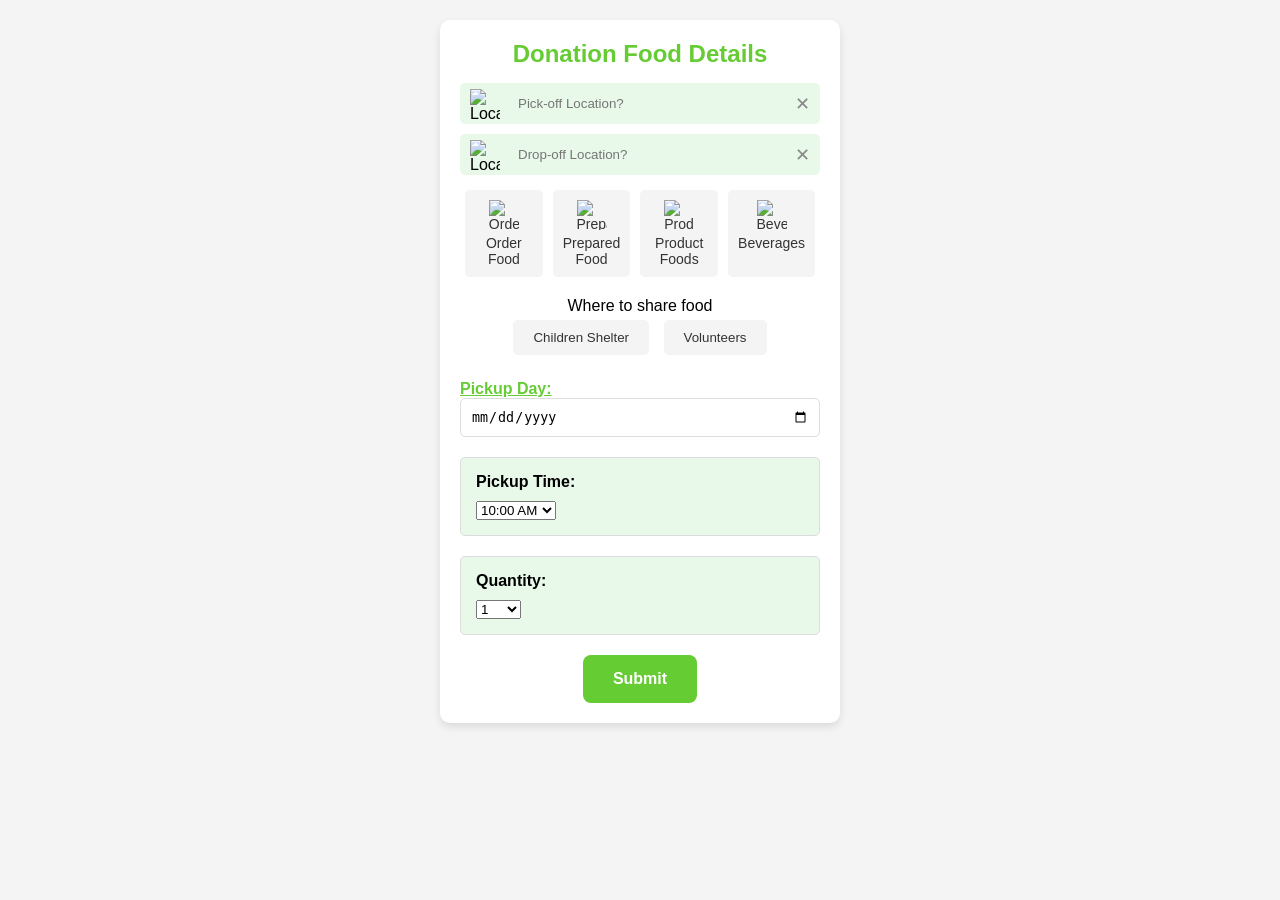
==== homepage.html @ c558004c "Add files via upload" ====
<!DOCTYPE html>
<html lang="en">
<head>
    <meta charset="UTF-8">
    <meta name="viewport" content="width=device-width, initial-scale=1.0">
    <title>Donation Food Details</title>
    <style>
        * {
            margin: 0;
            padding: 0;
            box-sizing: border-box;
        }

        body {
            font-family: Arial, sans-serif;
            background-color: #f4f4f4;
            display: flex;
            justify-content: center;
            padding: 20px;
        }

        .container {
            width: 100%;
            max-width: 400px;
            background-color: #fff;
            border-radius: 10px;
            box-shadow: 0 4px 8px rgba(0, 0, 0, 0.1);
            padding: 20px;
        }

        .header h2 {
            color: #66cc33;
            text-align: center;
            margin-bottom: 15px;
        }

        .search-bar {
            display: flex;
            align-items: center;
            background-color: #e9f9e9;
            border-radius: 5px;
            padding: 5px 10px;
            margin-bottom: 10px;
        }

        .address-input, .pickup-input {
            width: 90%;
            padding: 8px;
            border: none;
            background-color: transparent;
            outline: none;
            color: #333;
        }

        .clear-btn {
            background: none;
            border: none;
            font-size: 18px;
            color: #888;
            cursor: pointer;
        }
        .location-icon {
        height: 30px; /* Same height as the text input */
        width: 30px; /* Set to maintain a square ratio */
        margin-right: 10px; /* Add spacing between the icon and the input */
}

        .pickup-input {
            width: 100%;
            padding: 10px;
            border: 1px solid #ddd;
            border-radius: 5px;
            margin-top: 10px;
        }

        .food-category {
            display: flex;
            justify-content: space-between;
            margin: 15px 0;
        }

        .category-btn {
            flex: 1;
            padding: 10px;
            font-size: 14px;
            border: none;
            background-color: #f4f4f4;
            border-radius: 5px;
            margin: 0 5px;
            display: flex;
            flex-direction: column;
            align-items: center;
            cursor: pointer;
            color: #333;
        }

        .category-btn.active {
            background-color: #66cc33;
            color: white;
        }

        .category-icon {
            width: 30px;
            height: 30px;
            margin-bottom: 5px;
        }

        .donation-options {
            text-align: center;
            margin: 20px 0;
        }

        .donate-btn, .ngo-btn {
            padding: 10px 20px;
            border: none;
            border-radius: 5px;
            margin: 5px;
            cursor: pointer;
            color: #333;
            background-color: #f4f4f4;
        }

        .donate-btn.active, .ngo-btn.active {
            background-color: #66cc33;
            color: white;
        }

        .details, .pickup-time, .quantity {
            margin-bottom: 20px;
        }

        .details p {
            cursor: pointer;
            color: #66cc33;
            text-decoration: underline;
        }

        .details p:hover {
            color: #55aa22;
        }

        .date-input {
            width: 100%;
            padding: 10px;
            border: 1px solid #ddd;
            border-radius: 5px;
        }

        .pickup-time p, .quantity p {
            font-weight: bold;
        }

        .time-slider, .quantity-slider {
            width: 100%;
            margin: 10px 0;
        }

        .time-labels, .quantity-labels {
            display: flex;
            justify-content: space-between;
            font-size: 12px;
            color: #888;
        }

        .time-labels span:nth-child(2) {
            font-weight: bold;
            color: #333;
        }
        .dropoff-input {
            width: 100%;
            padding: 10px;
            border: 1px solid #ddd;
            border-radius: 5px;
            margin-top: 10px;
        }
        .pickup-time, .quantity {
            padding: 15px;
            border: 1px solid #ddd;
            border-radius: 5px;
            background-color: #e9f9e9;
        }

        .pickup-time p, .quantity p {
            font-weight: bold;
            margin-bottom: 10px;
        }

        .time-dropdown, .quantity-dropdown {
            width: 100%;
            padding: 10px;
            border: 1px solid #ccc;
            border-radius: 5px;
            background-color: #fff;
        }

        .submit-section {
            text-align: center;
            margin-top: 20px;
        }
        

        .submit-btn {
            padding: 15px 30px;
            background-color: #66cc33;
            border: none;
            border-radius: 8px;
            color: #fff;
            font-size: 16px;
            font-weight: bold;
            cursor: pointer;
            transition: background-color 0.3s ease;
        }

        .submit-btn:hover {
            background-color: #55aa22;
        }
    </style>
</head>
<body>
    <div class="container">
        <header class="header">
            <h2>Donation Food Details</h2>
           <div class="search-bar">
                <img src="../backgroundpic/location.png" alt="Location Icon" class="location-icon">
                <input type="text" placeholder="Pick-off Location?" id="pickoff-location" class="address-input" onclick="navigateToMap(this)">
                <button class="clear-btn" onclick="clearDropoffLocation()">✕</button>
            </div>
            <div class="search-bar">
                <img src="../backgroundpic/location.png" alt="Location Icon" class="location-icon">
                <input type="text" placeholder="Drop-off Location?" id="dropoff-location" class="address-input" onclick="navigateToMap(this)">
                <button class="clear-btn" onclick="clearDropoffLocation()">✕</button>
            </div>
            
        </header>

        <div class="food-category">
            <button class="category-btn" onclick="selectCategory(this)">
                <img src="../backgroundpic/cart.png" alt="Order Food" class="category-icon">
                <span>Order Food</span>
            </button>
            <button class="category-btn" onclick="selectCategory(this)">
                <img src="../backgroundpic/cookfood.png" alt="Prepared Food" class="category-icon">
                <span>Prepared Food</span>
            </button>
            <button class="category-btn" onclick="selectCategory(this)">
                <img src="../backgroundpic/cangoods.png" alt="Product Foods" class="category-icon">
                <span>Product Foods</span>
            </button>
            <button class="category-btn" onclick="selectCategory(this)">
                <img src="../backgroundpic/cangoods.png" alt="Beverages" class="category-icon">
                <span>Beverages</span>
            </button>
        </div>

        <div class="donation-options">
            <p>Where to share food</p>
            <button class="donate-btn" onclick="selectOption(this)">Children Shelter</button>
            <button class="ngo-btn" onclick="selectOption(this)">Volunteers</button>
        </div>

        <div class="details">
            <p><strong>Pickup Day:</strong></p>
            <input type="date" class="date-input">
        </div>
        

        <div class="pickup-time">
            <p><strong>Pickup Time:</strong></p>
            <select class="-time-dropdown">
                <option value="10">10:00 AM</option>
                <option value="11">11:00 AM</option>
                <option value="12">12:00 PM</option>
                <option value="13">01:00 PM</option>
                <option value="14">02:00 PM</option>
                <option value="15">03:00 PM</option>
                <option value="16">04:00 PM</option>
                <option value="17">05:00 PM</option>
                <option value="18">06:00 PM</option>
                <option value="19">07:00 PM</option>
                <option value="20">08:00 PM</option>
                <option value="21">09:00 PM</option>
            </select>
        </div>

        <div class="quantity">
            <p><strong>Quantity:</strong></p>
            <select class="-quantity-dropdown">
                <option value="1">1</option>
                <option value="2">2</option>
                <option value="3">3</option>
                <option value="4">4</option>
                <option value="5">5</option>
                <option value="10">10</option>
                <option value="20">20</option>
                <option value="50">50</option>
                <option value="100">100</option>
            </select>
            
        </div>
    
        <div class="submit-section">
            <button type="button" class="submit-btn">Submit</button>
        </div>
        </div>

    <script src="homepageFolder/homepage.js"></script>
</body>
</html>
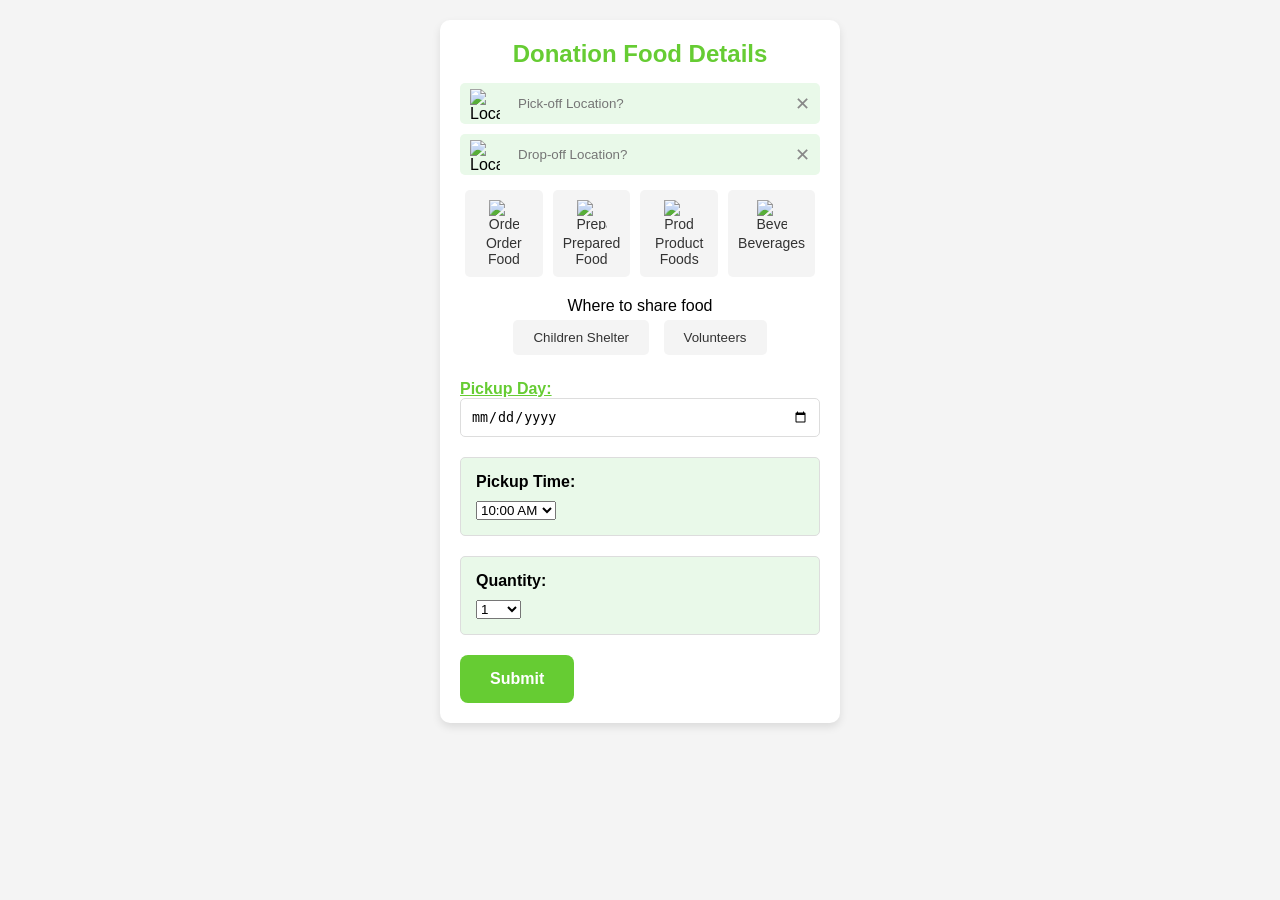
==== commit e39d57f0: "Add files via upload" ====
--- a/homepage.html
+++ b/homepage.html
@@ -220,17 +220,27 @@
     <div class="container">
         <header class="header">
             <h2>Donation Food Details</h2>
-           <div class="search-bar">
+            <div class="search-bar">
                 <img src="../backgroundpic/location.png" alt="Location Icon" class="location-icon">
-                <input type="text" placeholder="Pick-off Location?" id="pickoff-location" class="address-input" onclick="navigateToMap(this)">
+                <input 
+                    type="text" 
+                    placeholder="Pick-off Location?" 
+                    id="pickoff-location" 
+                    class="address-input" 
+                    onclick="navigateToMap(this, 'pickoff')">
+                <button class="clear-btn" onclick="clearPickoffLocation()">✕</button>
+            </div>
+            
+            <div class="search-bar">
+                <img src="../backgroundpic/location.png" alt="Location Icon" class="location-icon">
+                <input 
+                    type="text" 
+                    placeholder="Drop-off Location?" 
+                    id="dropoff-location" 
+                    class="address-input" 
+                    onclick="navigateToMap(this, 'dropoff')">
                 <button class="clear-btn" onclick="clearDropoffLocation()">✕</button>
             </div>
-            <div class="search-bar">
-                <img src="../backgroundpic/location.png" alt="Location Icon" class="location-icon">
-                <input type="text" placeholder="Drop-off Location?" id="dropoff-location" class="address-input" onclick="navigateToMap(this)">
-                <button class="clear-btn" onclick="clearDropoffLocation()">✕</button>
-            </div>
-            
         </header>
 
         <div class="food-category">
@@ -298,10 +308,7 @@
             
         </div>
     
-        <div class="submit-section">
-            <button type="button" class="submit-btn">Submit</button>
-        </div>
-        </div>
+        <button class="submit-btn">Submit</button>
 
     <script src="homepageFolder/homepage.js"></script>
 </body>
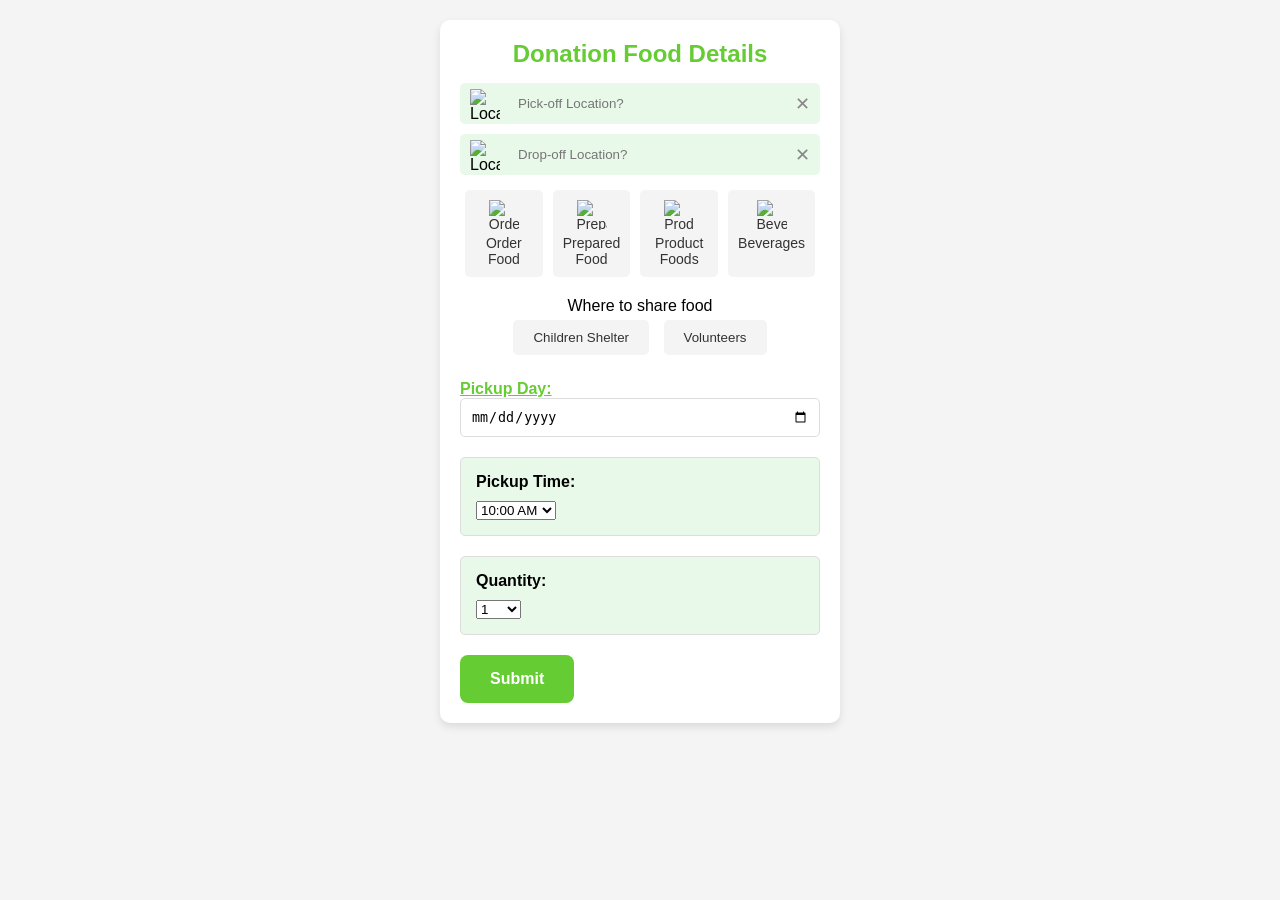
==== commit 8c14efc9: "Add files via upload" ====
--- a/homepage.html
+++ b/homepage.html
@@ -310,6 +310,6 @@
     
         <button class="submit-btn">Submit</button>
 
-    <script src="homepageFolder/homepage.js"></script>
+    <script src="homepage.js"></script>
 </body>
 </html>
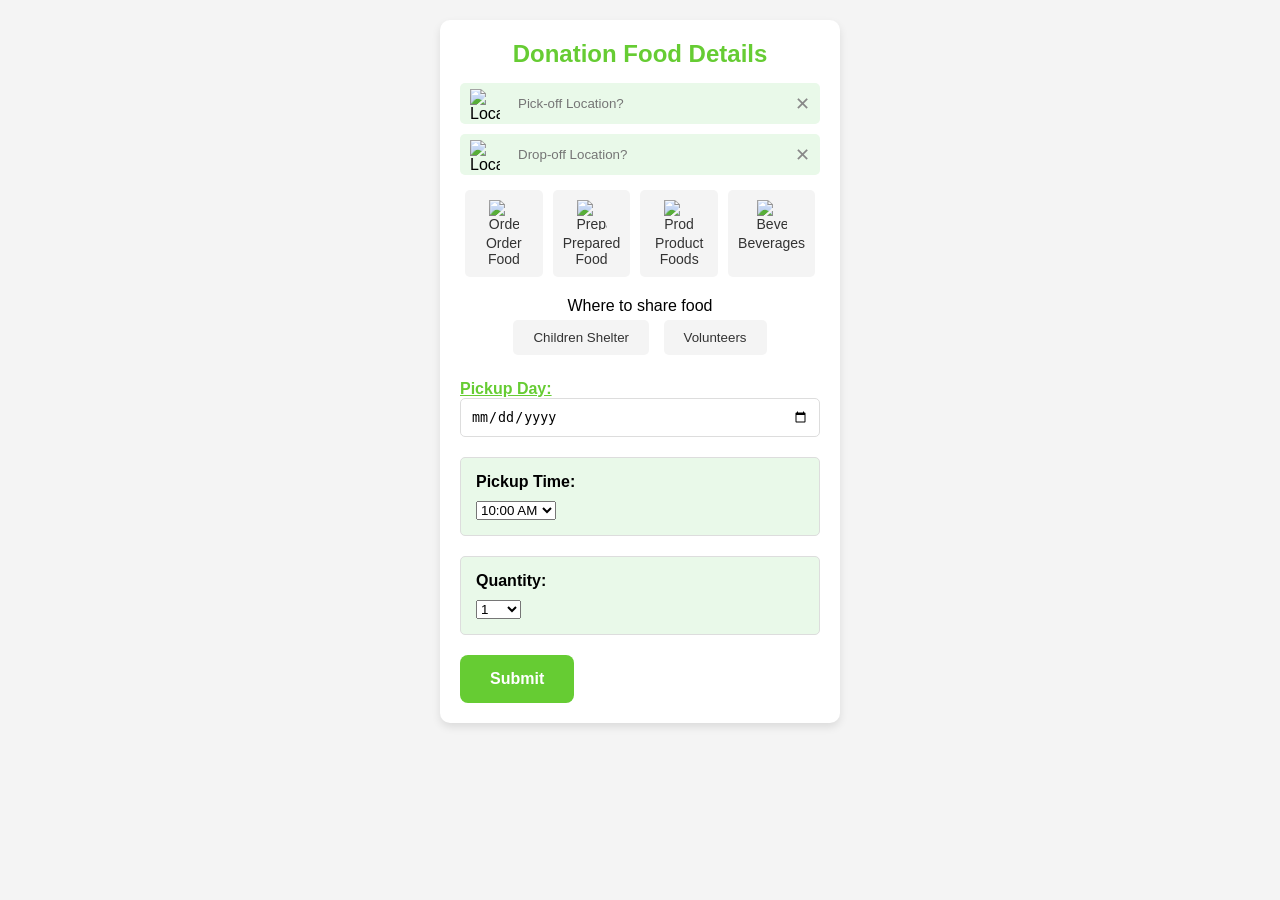
==== commit fdc04b9a: "Add files via upload" ====
--- a/homepage.html
+++ b/homepage.html
@@ -310,6 +310,6 @@
     
         <button class="submit-btn">Submit</button>
 
-    <script src="homepage.js"></script>
+    <script src="homepageFolder/homepage.js"></script>
 </body>
 </html>
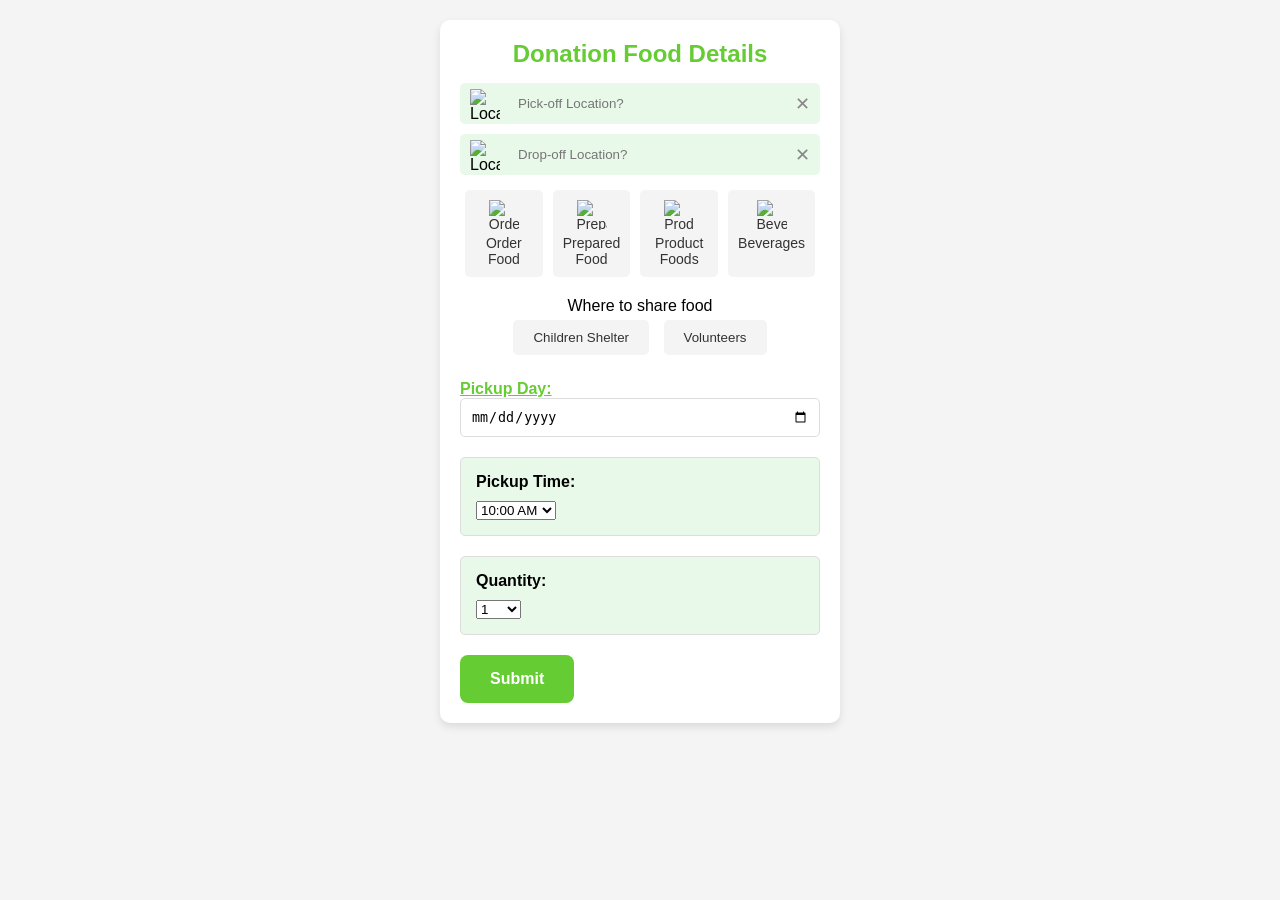
==== commit af0c01d7: "Add files via upload" ====
--- a/homepage.html
+++ b/homepage.html
@@ -60,10 +60,10 @@
             cursor: pointer;
         }
         .location-icon {
-        height: 30px; /* Same height as the text input */
-        width: 30px; /* Set to maintain a square ratio */
-        margin-right: 10px; /* Add spacing between the icon and the input */
-}
+            height: 30px; /* Same height as the text input */
+            width: 30px; /* Set to maintain a square ratio */
+            margin-right: 10px; /* Add spacing between the icon and the input */
+        }
 
         .pickup-input {
             width: 100%;
@@ -311,5 +311,58 @@
         <button class="submit-btn">Submit</button>
 
     <script src="homepageFolder/homepage.js"></script>
+    <script>
+        document.addEventListener('DOMContentLoaded', function () {
+            // Retrieve the selected pick-off location from localStorage
+            const pickoffLocation = localStorage.getItem('selectedPickoffLocation');
+            const pickoffInput = document.getElementById('pickoff-location');
+        
+            // Set the input field with the retrieved location, if it exists
+            if (pickoffLocation) {
+                pickoffInput.value = pickoffLocation;
+                alert(`Pick-off location: ${pickoffLocation}`); // Print the pick-off location
+            }
+        
+            // Retrieve the selected drop-off location from localStorage
+            const dropoffLocation = localStorage.getItem('selectedDropoffLocation');
+            const dropoffInput = document.getElementById('dropoff-location');
+        
+            // Set the input field with the retrieved location, if it exists
+            if (dropoffLocation) {
+                dropoffInput.value = dropoffLocation;
+            }
+        
+            // Attach event listener to the "Drop-off Location" input
+            dropoffInput.addEventListener('click', function () {
+                // Navigate to the map page to select a new location
+                window.location.href = 'map.html';
+            });
+        
+            // Attach clear function to the clear button
+            const clearButton = document.querySelector('.clear-btn');
+            if (clearButton) {
+                clearButton.addEventListener('click', function () {
+                    dropoffInput.value = ''; // Clear the input field
+                    localStorage.removeItem('selectedDropoffLocation'); // Remove from localStorage
+                });
+            }
+        
+            // Retrieve the selected pickup location from localStorage
+            const pickupLocation = localStorage.getItem('pickupLocation');
+            const pickupLocationInput = document.getElementById('pickup-location');
+            pickupLocationInput.value = pickupLocation || 'Not Set';
+        
+            // When the "Pickoff Location" input is clicked, get and set the current location
+            pickoffInput.addEventListener('click', function () {
+                setCurrentLocationForPickoff(this);
+            });
+        
+            // Attach the submit function to the submit button
+            const submitButton = document.querySelector('.submit-btn');
+            if (submitButton) {
+                submitButton.addEventListener('click', handleSubmit);
+            }
+        });
+        </script>
 </body>
-</html>
+</html>
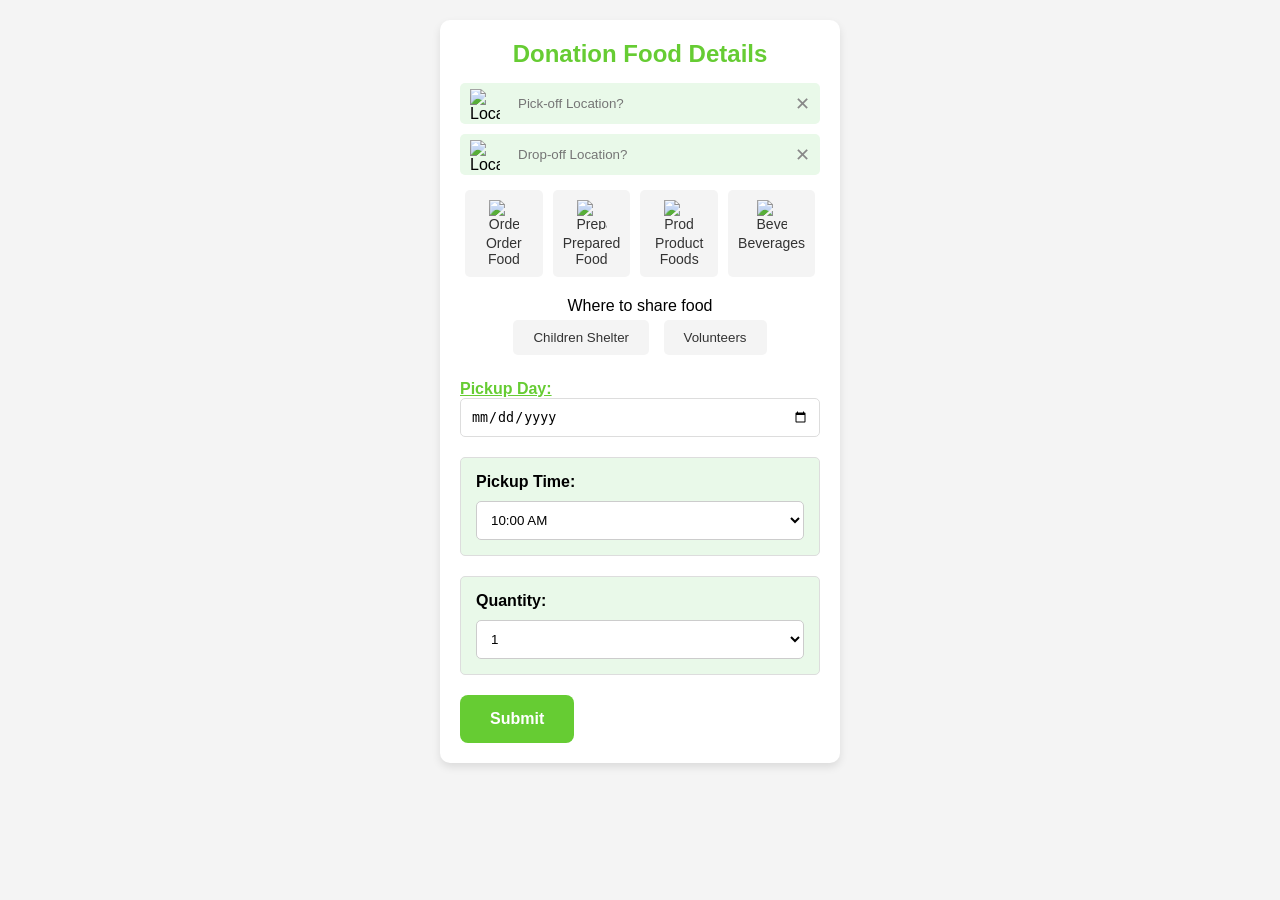
==== commit 04d3b0cf: "Add files via upload" ====
--- a/homepage.html
+++ b/homepage.html
@@ -272,11 +272,10 @@
             <p><strong>Pickup Day:</strong></p>
             <input type="date" class="date-input">
         </div>
-        
 
         <div class="pickup-time">
             <p><strong>Pickup Time:</strong></p>
-            <select class="-time-dropdown">
+            <select class="time-dropdown">
                 <option value="10">10:00 AM</option>
                 <option value="11">11:00 AM</option>
                 <option value="12">12:00 PM</option>
@@ -294,7 +293,7 @@
 
         <div class="quantity">
             <p><strong>Quantity:</strong></p>
-            <select class="-quantity-dropdown">
+            <select class="quantity-dropdown">
                 <option value="1">1</option>
                 <option value="2">2</option>
                 <option value="3">3</option>
@@ -305,64 +304,53 @@
                 <option value="50">50</option>
                 <option value="100">100</option>
             </select>
-            
         </div>
     
         <button class="submit-btn">Submit</button>
-
-    <script src="homepageFolder/homepage.js"></script>
+    </div>
+
+    <script src="homepage.js"></script>
     <script>
         document.addEventListener('DOMContentLoaded', function () {
-            // Retrieve the selected pick-off location from localStorage
             const pickoffLocation = localStorage.getItem('selectedPickoffLocation');
             const pickoffInput = document.getElementById('pickoff-location');
-        
-            // Set the input field with the retrieved location, if it exists
+
             if (pickoffLocation) {
                 pickoffInput.value = pickoffLocation;
-                alert(`Pick-off location: ${pickoffLocation}`); // Print the pick-off location
             }
-        
-            // Retrieve the selected drop-off location from localStorage
+
             const dropoffLocation = localStorage.getItem('selectedDropoffLocation');
             const dropoffInput = document.getElementById('dropoff-location');
-        
-            // Set the input field with the retrieved location, if it exists
+
             if (dropoffLocation) {
                 dropoffInput.value = dropoffLocation;
             }
-        
-            // Attach event listener to the "Drop-off Location" input
+
             dropoffInput.addEventListener('click', function () {
-                // Navigate to the map page to select a new location
                 window.location.href = 'map.html';
             });
-        
-            // Attach clear function to the clear button
+
             const clearButton = document.querySelector('.clear-btn');
             if (clearButton) {
                 clearButton.addEventListener('click', function () {
-                    dropoffInput.value = ''; // Clear the input field
-                    localStorage.removeItem('selectedDropoffLocation'); // Remove from localStorage
+                    dropoffInput.value = '';
+                    localStorage.removeItem('selectedDropoffLocation');
                 });
             }
-        
-            // Retrieve the selected pickup location from localStorage
+
             const pickupLocation = localStorage.getItem('pickupLocation');
             const pickupLocationInput = document.getElementById('pickup-location');
             pickupLocationInput.value = pickupLocation || 'Not Set';
-        
-            // When the "Pickoff Location" input is clicked, get and set the current location
+
             pickoffInput.addEventListener('click', function () {
                 setCurrentLocationForPickoff(this);
             });
-        
-            // Attach the submit function to the submit button
+
             const submitButton = document.querySelector('.submit-btn');
             if (submitButton) {
                 submitButton.addEventListener('click', handleSubmit);
             }
         });
-        </script>
+    </script>
 </body>
 </html>
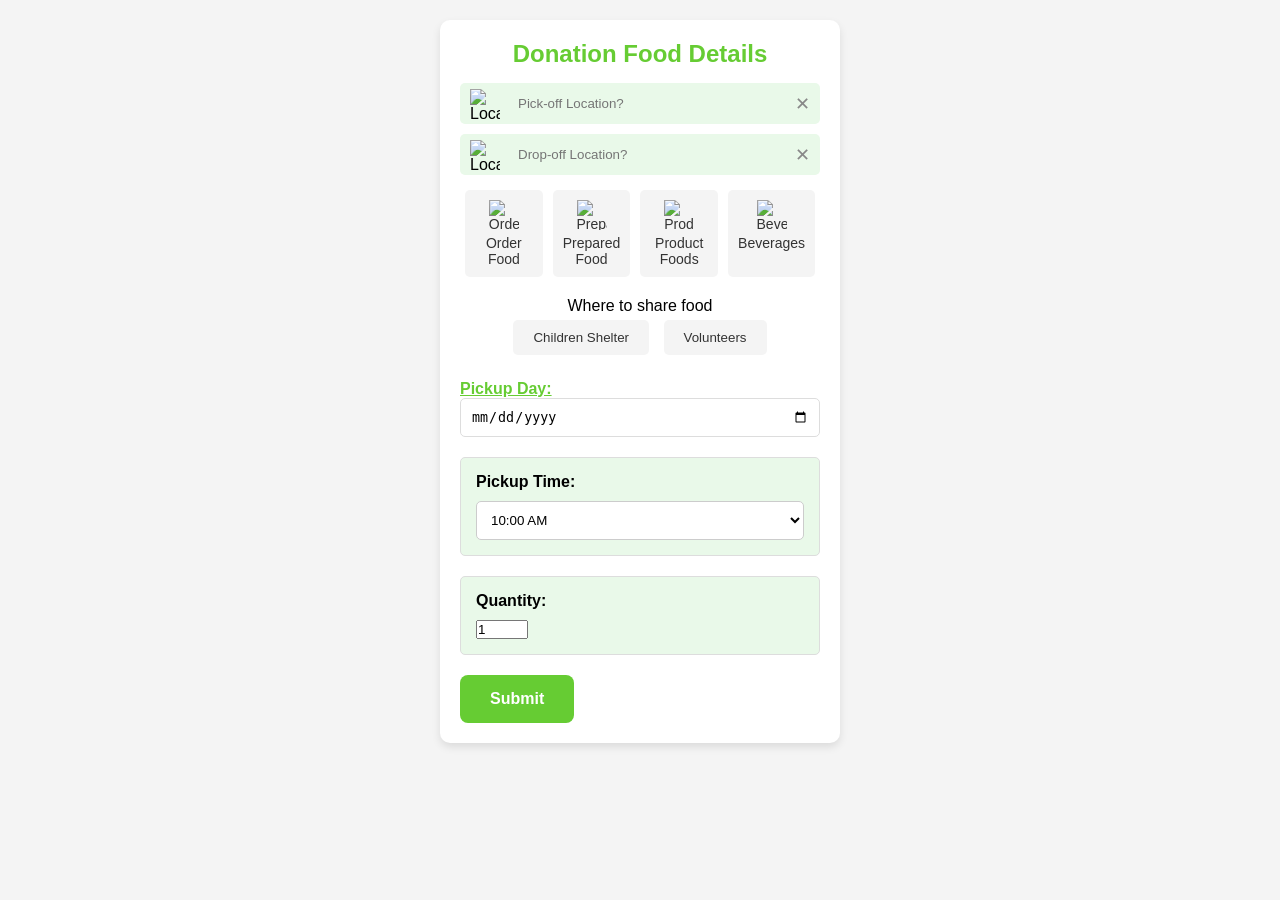
==== commit 69b65bb6: "Add files via upload" ====
--- a/homepage.html
+++ b/homepage.html
@@ -293,59 +293,57 @@
 
         <div class="quantity">
             <p><strong>Quantity:</strong></p>
-            <select class="quantity-dropdown">
-                <option value="1">1</option>
-                <option value="2">2</option>
-                <option value="3">3</option>
-                <option value="4">4</option>
-                <option value="5">5</option>
-                <option value="10">10</option>
-                <option value="20">20</option>
-                <option value="50">50</option>
-                <option value="100">100</option>
-            </select>
+            <input type="number" class="quantity-input" min="1" max="100" step="1" value="1">
         </div>
     
         <button class="submit-btn">Submit</button>
     </div>
 
-    <script src="homepage.js"></script>
+    <script src="H:/SoftwarePaingenieering-main/homepage.js"></script>
     <script>
         document.addEventListener('DOMContentLoaded', function () {
             const pickoffLocation = localStorage.getItem('selectedPickoffLocation');
             const pickoffInput = document.getElementById('pickoff-location');
-
-            if (pickoffLocation) {
+    
+            if (pickoffInput && pickoffLocation) {
                 pickoffInput.value = pickoffLocation;
             }
-
+    
             const dropoffLocation = localStorage.getItem('selectedDropoffLocation');
             const dropoffInput = document.getElementById('dropoff-location');
-
-            if (dropoffLocation) {
+    
+            if (dropoffInput && dropoffLocation) {
                 dropoffInput.value = dropoffLocation;
             }
-
-            dropoffInput.addEventListener('click', function () {
-                window.location.href = 'map.html';
-            });
-
+    
+            if (dropoffInput) {
+                dropoffInput.addEventListener('click', function () {
+                    window.location.href = 'map.html';
+                });
+            }
+    
             const clearButton = document.querySelector('.clear-btn');
             if (clearButton) {
                 clearButton.addEventListener('click', function () {
-                    dropoffInput.value = '';
-                    localStorage.removeItem('selectedDropoffLocation');
+                    if (dropoffInput) {
+                        dropoffInput.value = '';
+                        localStorage.removeItem('selectedDropoffLocation');
+                    }
                 });
             }
-
+    
             const pickupLocation = localStorage.getItem('pickupLocation');
             const pickupLocationInput = document.getElementById('pickup-location');
-            pickupLocationInput.value = pickupLocation || 'Not Set';
-
-            pickoffInput.addEventListener('click', function () {
-                setCurrentLocationForPickoff(this);
-            });
-
+            if (pickupLocationInput) {
+                pickupLocationInput.value = pickupLocation || 'Not Set';
+            }
+    
+            if (pickoffInput) {
+                pickoffInput.addEventListener('click', function () {
+                    setCurrentLocationForPickoff(this);
+                });
+            }
+    
             const submitButton = document.querySelector('.submit-btn');
             if (submitButton) {
                 submitButton.addEventListener('click', handleSubmit);
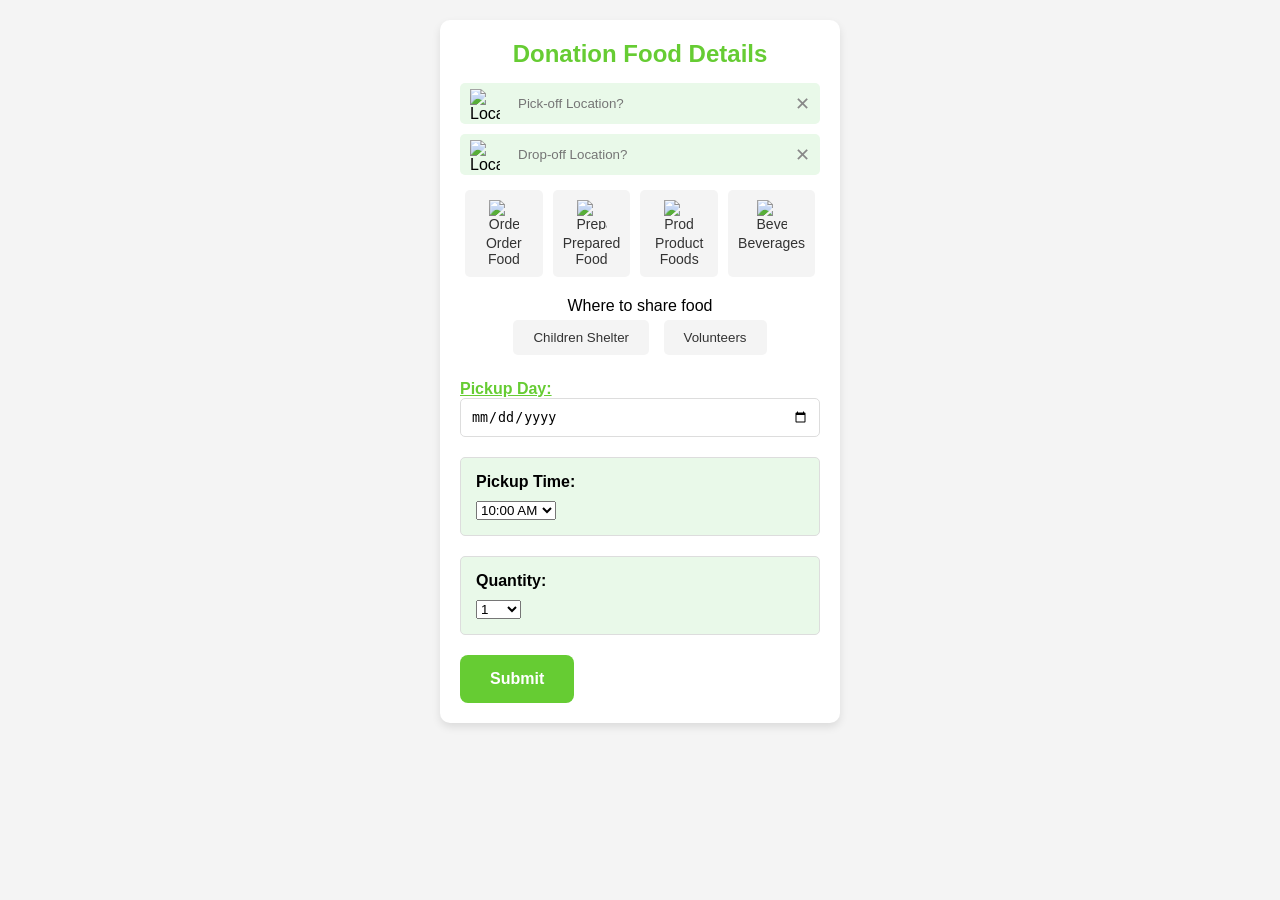
==== commit be051e12: "Add files via upload" ====
--- a/homepage.html
+++ b/homepage.html
@@ -272,10 +272,11 @@
             <p><strong>Pickup Day:</strong></p>
             <input type="date" class="date-input">
         </div>
+        
 
         <div class="pickup-time">
             <p><strong>Pickup Time:</strong></p>
-            <select class="time-dropdown">
+            <select class="-time-dropdown">
                 <option value="10">10:00 AM</option>
                 <option value="11">11:00 AM</option>
                 <option value="12">12:00 PM</option>
@@ -293,62 +294,75 @@
 
         <div class="quantity">
             <p><strong>Quantity:</strong></p>
-            <input type="number" class="quantity-input" min="1" max="100" step="1" value="1">
+            <select class="-quantity-dropdown">
+                <option value="1">1</option>
+                <option value="2">2</option>
+                <option value="3">3</option>
+                <option value="4">4</option>
+                <option value="5">5</option>
+                <option value="10">10</option>
+                <option value="20">20</option>
+                <option value="50">50</option>
+                <option value="100">100</option>
+            </select>
+            
         </div>
     
         <button class="submit-btn">Submit</button>
-    </div>
-
-    <script src="H:/SoftwarePaingenieering-main/homepage.js"></script>
+
+    <script src="homepageFolder/homepage.js"></script>
     <script>
         document.addEventListener('DOMContentLoaded', function () {
+            // Retrieve the selected pick-off location from localStorage
             const pickoffLocation = localStorage.getItem('selectedPickoffLocation');
             const pickoffInput = document.getElementById('pickoff-location');
-    
-            if (pickoffInput && pickoffLocation) {
+        
+            // Set the input field with the retrieved location, if it exists
+            if (pickoffLocation) {
                 pickoffInput.value = pickoffLocation;
+                alert(`Pick-off location: ${pickoffLocation}`); // Print the pick-off location
             }
-    
+        
+            // Retrieve the selected drop-off location from localStorage
             const dropoffLocation = localStorage.getItem('selectedDropoffLocation');
             const dropoffInput = document.getElementById('dropoff-location');
-    
-            if (dropoffInput && dropoffLocation) {
+        
+            // Set the input field with the retrieved location, if it exists
+            if (dropoffLocation) {
                 dropoffInput.value = dropoffLocation;
             }
-    
-            if (dropoffInput) {
-                dropoffInput.addEventListener('click', function () {
-                    window.location.href = 'map.html';
-                });
-            }
-    
+        
+            // Attach event listener to the "Drop-off Location" input
+            dropoffInput.addEventListener('click', function () {
+                // Navigate to the map page to select a new location
+                window.location.href = 'map.html';
+            });
+        
+            // Attach clear function to the clear button
             const clearButton = document.querySelector('.clear-btn');
             if (clearButton) {
                 clearButton.addEventListener('click', function () {
-                    if (dropoffInput) {
-                        dropoffInput.value = '';
-                        localStorage.removeItem('selectedDropoffLocation');
-                    }
+                    dropoffInput.value = ''; // Clear the input field
+                    localStorage.removeItem('selectedDropoffLocation'); // Remove from localStorage
                 });
             }
-    
+        
+            // Retrieve the selected pickup location from localStorage
             const pickupLocation = localStorage.getItem('pickupLocation');
             const pickupLocationInput = document.getElementById('pickup-location');
-            if (pickupLocationInput) {
-                pickupLocationInput.value = pickupLocation || 'Not Set';
-            }
-    
-            if (pickoffInput) {
-                pickoffInput.addEventListener('click', function () {
-                    setCurrentLocationForPickoff(this);
-                });
-            }
-    
+            pickupLocationInput.value = pickupLocation || 'Not Set';
+        
+            // When the "Pickoff Location" input is clicked, get and set the current location
+            pickoffInput.addEventListener('click', function () {
+                setCurrentLocationForPickoff(this);
+            });
+        
+            // Attach the submit function to the submit button
             const submitButton = document.querySelector('.submit-btn');
             if (submitButton) {
                 submitButton.addEventListener('click', handleSubmit);
             }
         });
-    </script>
+        </script>
 </body>
 </html>
